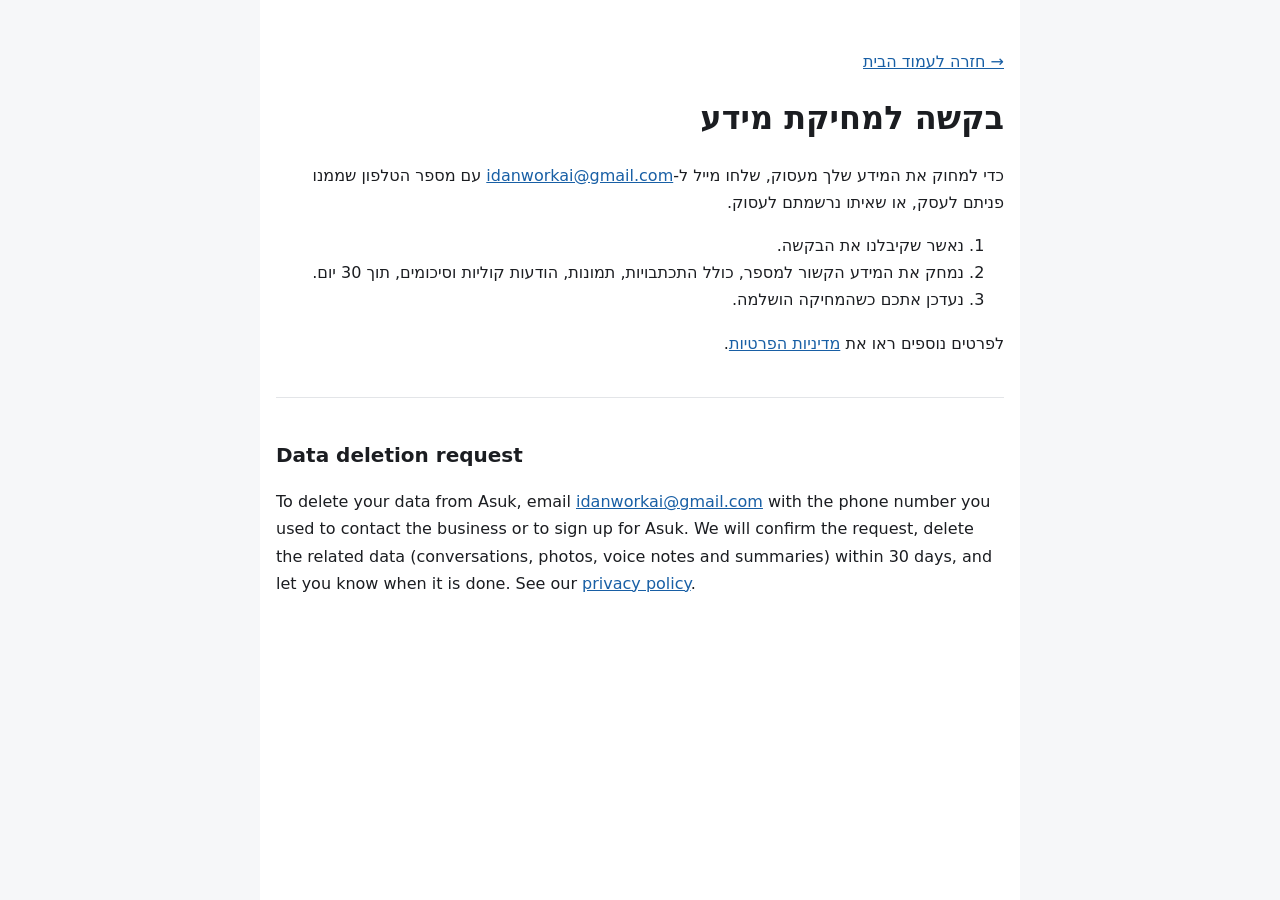
==== data-deletion.html @ 8cc14eb7 "Add data deletion instructions page Co-Authored-By: Claude Opus 5.5 <noreply@anthropic.com>" ====
<!doctype html>
<html lang="he" dir="rtl">
<head>
<meta charset="utf-8">
<meta name="viewport" content="width=device-width, initial-scale=1">
<title>עסוק – מחיקת מידע</title>
<link rel="stylesheet" href="style.css">
</head>
<body>
<main>
<p class="back"><a href="index.html">→ חזרה לעמוד הבית</a></p>
<h1>בקשה למחיקת מידע</h1>
<p>כדי למחוק את המידע שלך מעסוק, שלחו מייל ל-<a href="mailto:idanworkai@gmail.com">idanworkai@gmail.com</a> עם מספר הטלפון שממנו פניתם לעסק, או שאיתו נרשמתם לעסוק.</p>
<ol>
<li>נאשר שקיבלנו את הבקשה.</li>
<li>נמחק את המידע הקשור למספר, כולל התכתבויות, תמונות, הודעות קוליות וסיכומים, תוך 30 יום.</li>
<li>נעדכן אתכם כשהמחיקה הושלמה.</li>
</ol>
<p>לפרטים נוספים ראו את <a href="privacy.html">מדיניות הפרטיות</a>.</p>

<hr>

<section dir="ltr" lang="en">
<h2>Data deletion request</h2>
<p>To delete your data from Asuk, email <a href="mailto:idanworkai@gmail.com">idanworkai@gmail.com</a> with the phone number you used to contact the business or to sign up for Asuk. We will confirm the request, delete the related data (conversations, photos, voice notes and summaries) within 30 days, and let you know when it is done. See our <a href="privacy.html">privacy policy</a>.</p>
</section>
</main>
</body>
</html>
---- style.css ----
:root {
  color-scheme: light dark;
  --bg: #f6f7f9;
  --surface: #ffffff;
  --text: #1b1d21;
  --muted: #5f6368;
  --accent: #185fa5;
  --border: #e3e5e8;
}
@media (prefers-color-scheme: dark) {
  :root {
    --bg: #15171a;
    --surface: #1e2125;
    --text: #eceef1;
    --muted: #a3a8ae;
    --accent: #85b7eb;
    --border: #33373c;
  }
}
* { box-sizing: border-box; }
body {
  margin: 0;
  background: var(--bg);
  color: var(--text);
  font-family: system-ui, -apple-system, "Segoe UI", Arial, sans-serif;
  line-height: 1.7;
}
main {
  max-width: 760px;
  margin: 0 auto;
  padding: 32px 16px 48px;
  background: var(--surface);
  min-height: 100vh;
}
h1 { font-size: 2rem; margin: 0 0 8px; }
h2 { font-size: 1.25rem; margin-top: 2rem; }
h3 { font-size: 1.05rem; margin-bottom: 0.25rem; }
a { color: var(--accent); }
.meta, .soon, .back, footer { color: var(--muted); }
.lead { font-size: 1.15rem; }
hr { border: 0; border-top: 1px solid var(--border); margin: 2.5rem 0; }
footer { margin-top: 2.5rem; border-top: 1px solid var(--border); padding-top: 16px; }
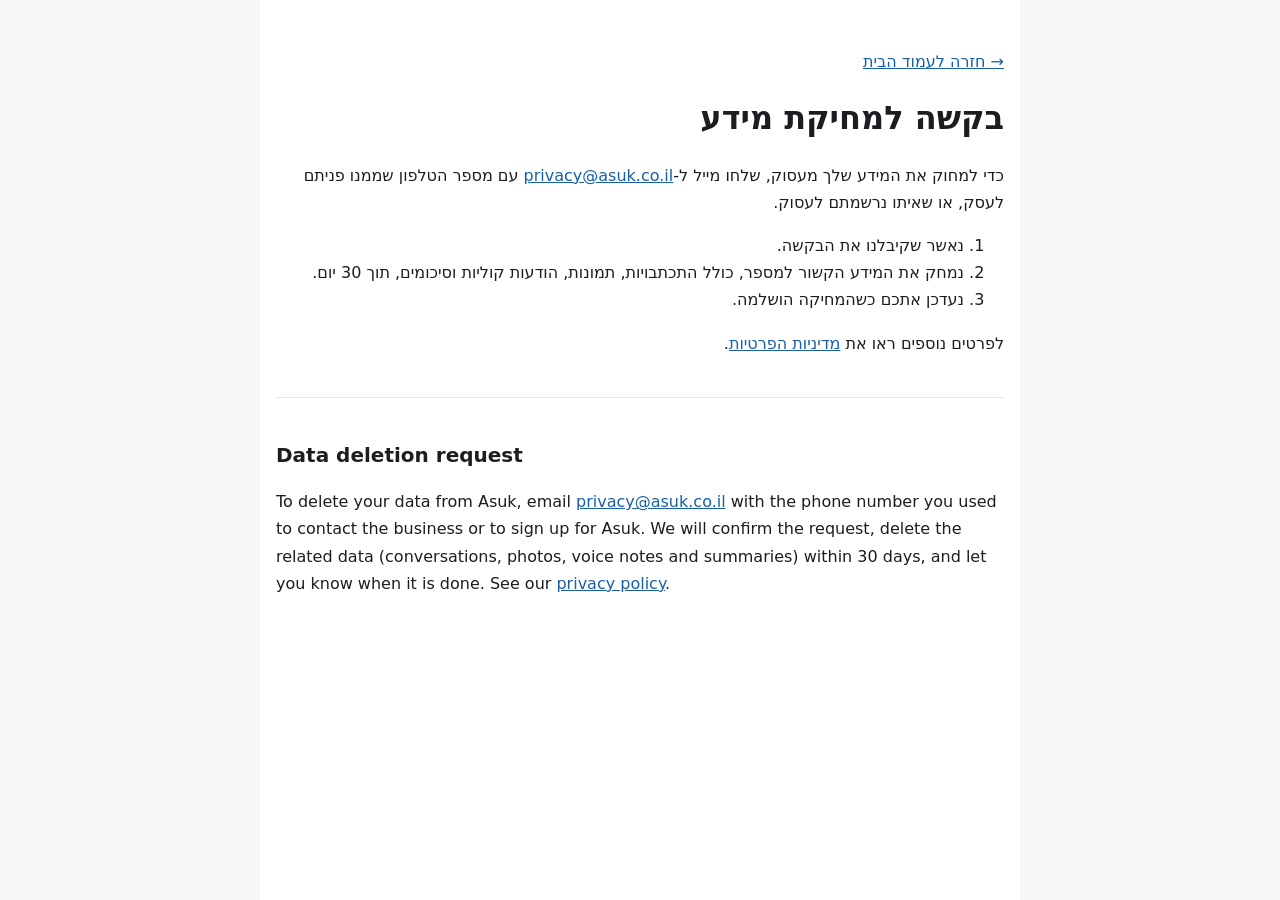
==== commit 8efc422c: "Custom domain asuk.co.il; contact addresses on the domain" ====
--- a/data-deletion.html
+++ b/data-deletion.html
@@ -10,7 +10,7 @@
 <main>
 <p class="back"><a href="index.html">→ חזרה לעמוד הבית</a></p>
 <h1>בקשה למחיקת מידע</h1>
-<p>כדי למחוק את המידע שלך מעסוק, שלחו מייל ל-<a href="mailto:idanworkai@gmail.com">idanworkai@gmail.com</a> עם מספר הטלפון שממנו פניתם לעסק, או שאיתו נרשמתם לעסוק.</p>
+<p>כדי למחוק את המידע שלך מעסוק, שלחו מייל ל-<a href="mailto:privacy@asuk.co.il">privacy@asuk.co.il</a> עם מספר הטלפון שממנו פניתם לעסק, או שאיתו נרשמתם לעסוק.</p>
 <ol>
 <li>נאשר שקיבלנו את הבקשה.</li>
 <li>נמחק את המידע הקשור למספר, כולל התכתבויות, תמונות, הודעות קוליות וסיכומים, תוך 30 יום.</li>
@@ -22,7 +22,7 @@
 
 <section dir="ltr" lang="en">
 <h2>Data deletion request</h2>
-<p>To delete your data from Asuk, email <a href="mailto:idanworkai@gmail.com">idanworkai@gmail.com</a> with the phone number you used to contact the business or to sign up for Asuk. We will confirm the request, delete the related data (conversations, photos, voice notes and summaries) within 30 days, and let you know when it is done. See our <a href="privacy.html">privacy policy</a>.</p>
+<p>To delete your data from Asuk, email <a href="mailto:privacy@asuk.co.il">privacy@asuk.co.il</a> with the phone number you used to contact the business or to sign up for Asuk. We will confirm the request, delete the related data (conversations, photos, voice notes and summaries) within 30 days, and let you know when it is done. See our <a href="privacy.html">privacy policy</a>.</p>
 </section>
 </main>
 </body>
